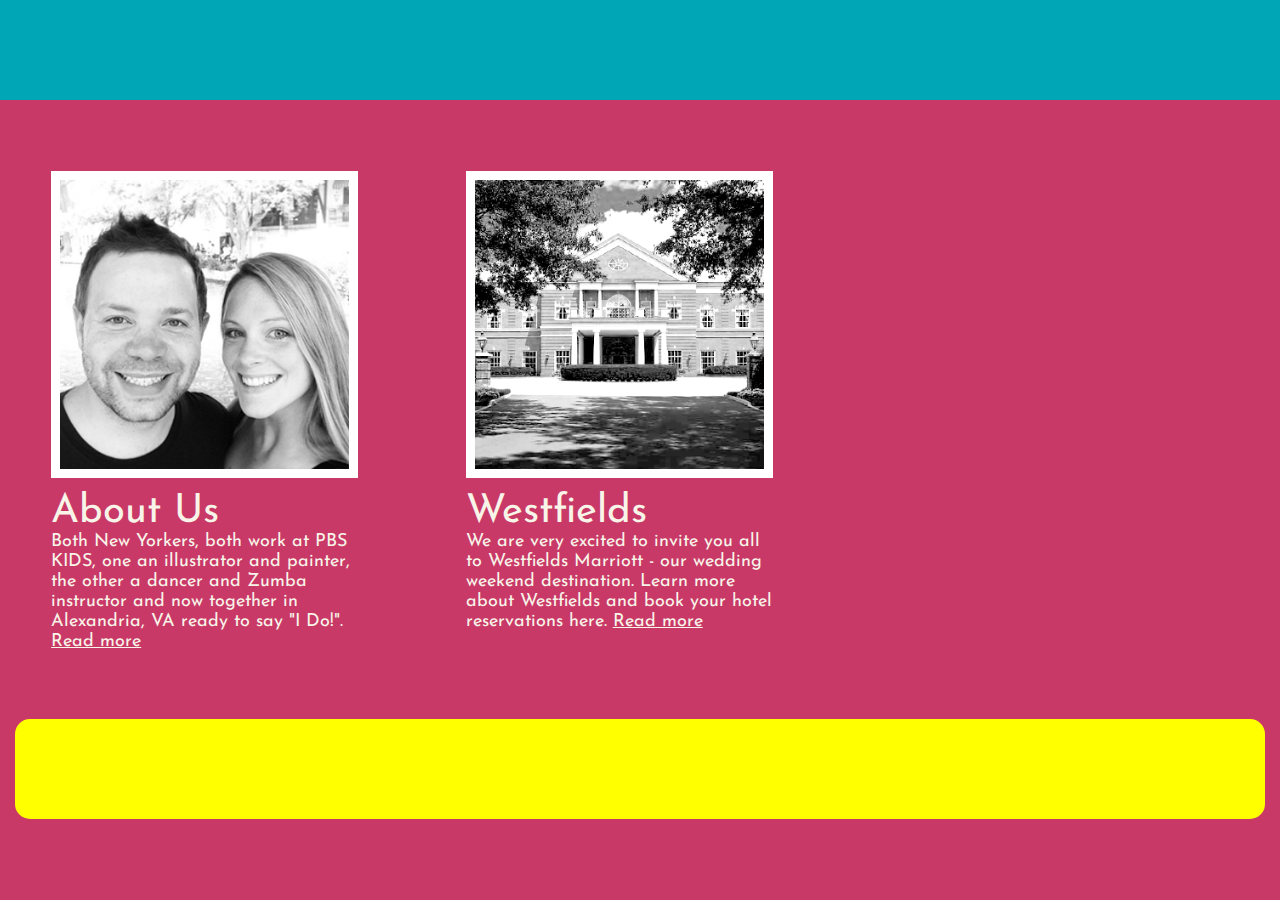
==== index.html @ 324f4593 "Add files via upload" ====
<!DOCTYPE html>
<html>
<head>
<meta http-equiv="Content-Type" content="text/html; charset=utf-8">
<meta name="description" content="" />
<meta name="keywords" content="" />
<meta name="author" content="Chris Bishop"
<meta name="robots" content="index, follow" />
	<!--[if IE]>
		<script src="http://html5shiv.googlecode.com/svn/trunk/html5.js"></script>
	<![endif]-->
	<meta name="viewport" content="width=device-width, initial-scale=1.0, maximum-scale=1.0, user-scalable=no" /> 
	<link rel="stylesheet" type="text/css" href="/media/css/reset.css"/>
	<link rel="stylesheet" type="text/css" href="/media/css/global.css"/>
	<link rel="stylesheet" type="text/css" href="/media/css/home.css"/>
	<link href='http://fonts.googleapis.com/css?family=Josefin+Sans:400,700' rel='stylesheet' type='text/css'>
	<link rel="stylesheet" href="/media/fonts/ss-social-regular.css" />
	<title>Chris Bishop & Shannon Vesik</title>

	<link href="/media/images/icons/apple-touch-icon.png" rel="apple-touch-icon" />
	<link href="/media/images/icons/apple-touch-icon-76x76.png" rel="apple-touch-icon" sizes="76x76" />
	<link href="/media/images/icons/apple-touch-icon-120x120.png" rel="apple-touch-icon" sizes="120x120" />
	<link href="/media/images/icons/apple-touch-icon-152x152.png" rel="apple-touch-icon" sizes="152x152" />
	<meta name="apple-mobile-web-app-title" content="Wedding">
	
	<meta property="og:title" content="Chris Bishop & Shannon Vesik">
	<meta property="og:description" content="Our wedding will be held Saturday, October 4th 2014 at St. Timothy Catholic Church in Chantilly, Virginia with the reception just down the street at Westfields Marriott.">
	<meta property="og:image" content="/media/images/icons/facebook_398x208.png">
	<meta property="og:image:type" content="image/png">
	<meta property="og:image:width" content="398">
	<meta property="og:image:height" content="208">

</head>

<body>

<aside>
	Quick Maps: <a href="http://maps.google.com/maps?safe=off&rlz=1C5CHFA_enUS568US568&espv=210&es_sm=91&bav=on.2,or.r_cp.r_qf.&bvm=bv.58187178,d.cWc&biw=1232&bih=742&um=1&ie=UTF-8&q=Westfields+Marriott+Washington+Dulles&fb=1&gl=us&hq=westfields+marriott&hnear=0x89b64d3e93a4abf1:0xd7f52686dbc1012c,Alexandria,+VA&cid=7774284855094670217&sa=X&ei=R7zIUv-lC8PlsASzs4LwDA&sqi=2&ved=0CMABEPwSMA4">hotel</a>
	<a href="http://maps.google.com/maps?safe=off&rlz=1C5CHFA_enUS568US568&espv=210&es_sm=91&bav=on.2,or.r_cp.r_qf.&biw=1232&bih=742&bvm=pv.xjs.s.en_US.EeLgqkzqnSg.O&um=1&ie=UTF-8&q=Saint+Timothy+Catholic+Church&fb=1&gl=us&hq=st+timothy+chantilly&cid=672902537237842886&sa=X&ei=YLzIUpLyJJDIsAT9_IGQDQ&ved=0CJcBEPwSMAk">church</a>
	<a href="http://maps.google.com/maps?rlz=1C5CHFA_enUS568US568&espv=210&es_sm=91&um=1&ie=UTF-8&q=The+Winery+At+La+Grange&fb=1&gl=us&hq=Winery+at+la+Grange&cid=4260665666927560346&sa=X&ei=6rvIUsLTJqbNsQT1ioGoDQ&ved=0CKgBEPwSMAs">winery</a>
</aside>

<header>
	<!--#include virtual="/media/includes/header.html" -->
</header>

<section id="us">
	<a href="/us"><img src="/media/images/home/bishops.png"></a>
	<h1>About Us</h1>
	<p>Both New Yorkers, both work at PBS KIDS, one an illustrator and painter, the other a dancer and Zumba instructor and now together in Alexandria, VA ready to say "I Do!". <a href="/us">Read more</a></p>
</section>
<section id="hotel">
	<a href="/venues"><img src="/media/images/home/hotel.png"></a>
	<h1>Westfields</h1>
	<p>We are very excited to invite you all to Westfields Marriott - our wedding weekend destination. Learn more about Westfields and book your hotel reservations here. <a href="/venues">Read more</a></p>
</section>
<section id="nav">
		<!--#include virtual="/media/includes/nav.html" -->
</section>

<footer>
	<!--#include virtual="/media/includes/footer.html" -->
</footer>

</body>

</html>
---- media/css/global.css ----
body
{
font-family: 'Josefin Sans', sans-serif;
}

p
{
font-size: 18px;
line-height: 20px;
}


a
{
color: inherit;
}

@media only screen and (max-width: 395px) {

	.expanded
	{
	display: none;
	}

}

/* --- HEADER --- */


header
{
text-align: center;
padding: 50px;
color: #F8F4E8;
margin: 0 0 20px 0;
}


header h2
{
font-size: 40px;
font-weight: 600;
padding: 0 0 20px 0;
}

@media only screen and (max-width: 600px) {

	header h2
	{
	font-size: 25px;
	}

}



/* --- FOOTER --- */

footer
{
padding: 50px;
text-align: center;
border-radius: 15px;
margin: 15px;
}

@media only screen and (max-width: 405px) {

	footer
	{
	padding: 25px;
	}

}

footer a
{
text-decoration: none;
}

footer h4
{
font-size: 30px;
}

@media only screen and (max-width: 405px) {

	footer h4
	{
	font-size: 25px;
	}

}
---- media/css/home.css ----
body
{
background: #C93968;
color: #F8F4E8;
}


/* --- HEADER --- */

header
{
background: #00A5B6;
}

header h1
{
font-size: 60px;
font-weight: 600;
letter-spacing: 6px;
}

@media only screen and (max-width: 600px) {

	header h1
	{
	font-size: 30px;
	padding: 0 0 15px 0;
	}

}

header img
{
width: 200px;
padding: 0 0 20px 0;
}

@media only screen and (max-width: 600px) {

	header img
	{
	width: 140px;
	}

}

header p
{
font-size: 22px;
line-height: 28px;
font-weight: 600;
max-width: 70%;
margin: 0 auto;
}

@media only screen and (max-width: 1090px) {

	header p
	{
	max-width: 100%;
	}

}

@media only screen and (max-width: 600px) {

	header p
	{
	font-size: 18px;
	line-height: 22px;
	}

}


header ul, header li
{
display: none;
}

/* --- MAIN --- */

section
{
text-align: left;
display: inline-block;
width: 24%;
vertical-align: top;
padding: 4%;
max-width: 600px;
margin: 0 auto;
}

@media only screen and (max-width: 750px) {


	section#nav
	{
	display: block;
	width: 80%;
	padding: 0 0 15px 0;
	}
	
	section#us,
	section#hotel
	{
	width: 40%;
	padding: 4%;
	}

}

@media only screen and (max-width: 395px) {

	section#us,
	section#hotel
	{
	display: block;
	width: 80%;
	padding: 0 0 40px 0;
	}
	
}

section h1
{
font-size: 40px;
}

@media only screen and (max-width: 781px) {

	section h1
	{
	font-size: 26px;
	}

}

section img
{
width: 94%;
padding: 3%;
background: white;
margin: 0 0 10px 0;
}

@media only screen and (max-width: 990px) {

	section img
	{
	max-width: 200px;
	}

}

section ul li
{
font-size: 40px;
border-bottom: white solid 1px;
margin: 0 0 20px 0;
padding: 0 0 10px 0;
text-align: center;
}

section ul li:last-child
{
border-bottom: none;
}

@media only screen and (max-width: 990px) {

	section ul li
	{
	font-size: 30px;
	}

}

section ul li.subnav
{
display: none;
}

section ul li a
{
text-decoration: none
}


/* --- FOOTER --- */

footer
{
background: yellow;
color: #101010;
}

/* --- QUICK MAPS --- */

aside
{
display: none;
}

@media only screen and (max-width: 395px) {

	aside
	{
	display: block;
	background: #F8F4E8;
	padding: 5px;
	text-align: center;
	color: black;
	}
	
}
---- media/fonts/ss-social-regular.css ----
@charset "UTF-8";

/*
* Symbolset
* www.symbolset.com
* Copyright © 2013 Oak Studios LLC
*
* Upload this file to your web server
* and place this within your <head> tags.
* <link href="webfonts/ss-social-regular.css" rel="stylesheet" />
*/

@font-face {
  font-family: "SSSocialRegular";
  src: url('ss-social-regular.eot');
  src: url('ss-social-regular.eot?#iefix') format('embedded-opentype'),
       url('ss-social-regular.woff') format('woff'),
       url('ss-social-regular.ttf')  format('truetype'),
       url('ss-social-regular.svg#SSSocialRegular') format('svg');
  font-weight: normal;
  font-style: normal;
}

/* This triggers a redraw in IE to Fix IE8's :before content rendering. */
html:hover [class^="ss-"]{-ms-zoom: 1;}

.ss-icon, .ss-icon.ss-social-regular,
[class^="ss-"]:before, [class*=" ss-"]:before,
[class^="ss-"].ss-social-regular:before, [class*=" ss-"].ss-social-regular:before,
[class^="ss-"].right:after, [class*=" ss-"].right:after,
[class^="ss-"].ss-social-regular.right:after, [class*=" ss-"].ss-social-regular.right:after {
  font-family: "SSSocialRegular";
  font-style: normal;
  font-weight: normal;
  text-decoration: none;
  text-rendering: optimizeLegibility;
  white-space: nowrap;
  /*-webkit-font-feature-settings: "liga"; Currently broken in Chrome >= v22. Falls back to text-rendering. Safari is unaffected. */
  -moz-font-feature-settings: "liga=1";
  -moz-font-feature-settings: "liga";
  -ms-font-feature-settings: "liga" 1;
  -o-font-feature-settings: "liga";
  font-feature-settings: "liga";
  -webkit-font-smoothing: antialiased;
}

[class^="ss-"].right:before,
[class*=" ss-"].right:before{display:none;content:'';}

.ss-facebook:before,.ss-facebook.right:after{content:''}.ss-twitter:before,.ss-twitter.right:after{content:''}.ss-linkedin:before,.ss-linkedin.right:after{content:''}.ss-googleplus:before,.ss-googleplus.right:after{content:''}.ss-appdotnet:before,.ss-appdotnet.right:after{content:''}.ss-zerply:before,.ss-zerply.right:after{content:''}.ss-reddit:before,.ss-reddit.right:after{content:''}.ss-steam:before,.ss-steam.right:after{content:''}.ss-tumblr:before,.ss-tumblr.right:after{content:''}.ss-wordpress:before,.ss-wordpress.right:after{content:''}.ss-blogger:before,.ss-blogger.right:after{content:''}.ss-posterous:before,.ss-posterous.right:after{content:''}.ss-quora:before,.ss-quora.right:after{content:''}.ss-youtube:before,.ss-youtube.right:after{content:''}.ss-vimeo:before,.ss-vimeo.right:after{content:''}.ss-vine:before,.ss-vine.right:after{content:''}.ss-letterboxd:before,.ss-letterboxd.right:after{content:''}.ss-flickr:before,.ss-flickr.right:after{content:''}.ss-instagram:before,.ss-instagram.right:after{content:''}.ss-500px:before,.ss-500px.right:after{content:''}.ss-etsy:before,.ss-etsy.right:after{content:''}.ss-pinterest:before,.ss-pinterest.right:after{content:''}.ss-svpply:before,.ss-svpply.right:after{content:''}.ss-readmill:before,.ss-readmill.right:after{content:''}.ss-dropbox:before,.ss-dropbox.right:after{content:''}.ss-pinboard:before,.ss-pinboard.right:after{content:''}.ss-delicious:before,.ss-delicious.right:after{content:''}.ss-dribbble:before,.ss-dribbble.right:after{content:''}.ss-behance:before,.ss-behance.right:after{content:''}.ss-github:before,.ss-github.right:after{content:''}.ss-octocat:before,.ss-octocat.right:after{content:''}.ss-stackoverflow:before,.ss-stackoverflow.right:after{content:''}.ss-paypal:before,.ss-paypal.right:after{content:''}.ss-kickstarter:before,.ss-kickstarter.right:after{content:''}.ss-foursquare:before,.ss-foursquare.right:after{content:''}.ss-yelp:before,.ss-yelp.right:after{content:''}.ss-skype:before,.ss-skype.right:after{content:''}.ss-rdio:before,.ss-rdio.right:after{content:''}.ss-spotify:before,.ss-spotify.right:after{content:''}.ss-lastfm:before,.ss-lastfm.right:after{content:''}.ss-soundcloud:before,.ss-soundcloud.right:after{content:''}.ss-link:before,.ss-link.right:after{content:'🔗'}.ss-phone:before,.ss-phone.right:after{content:'📞'}.ss-mail:before,.ss-mail.right:after{content:'✉'}.ss-like:before,.ss-like.right:after{content:'👍'}.ss-rss:before,.ss-rss.right:after{content:''}.ss-share:before,.ss-share.right:after{content:''}.ss-apple:before,.ss-apple.right:after{content:''}.ss-microsoft:before,.ss-microsoft.right:after{content:''}.ss-windows:before,.ss-windows.right:after{content:''}.ss-android:before,.ss-android.right:after{content:''}.ss-blackberry:before,.ss-blackberry.right:after{content:''}

/* Legacy */
.ss-fivehundredpx:before,.ss-fivehundredpx.right:after{content:''}
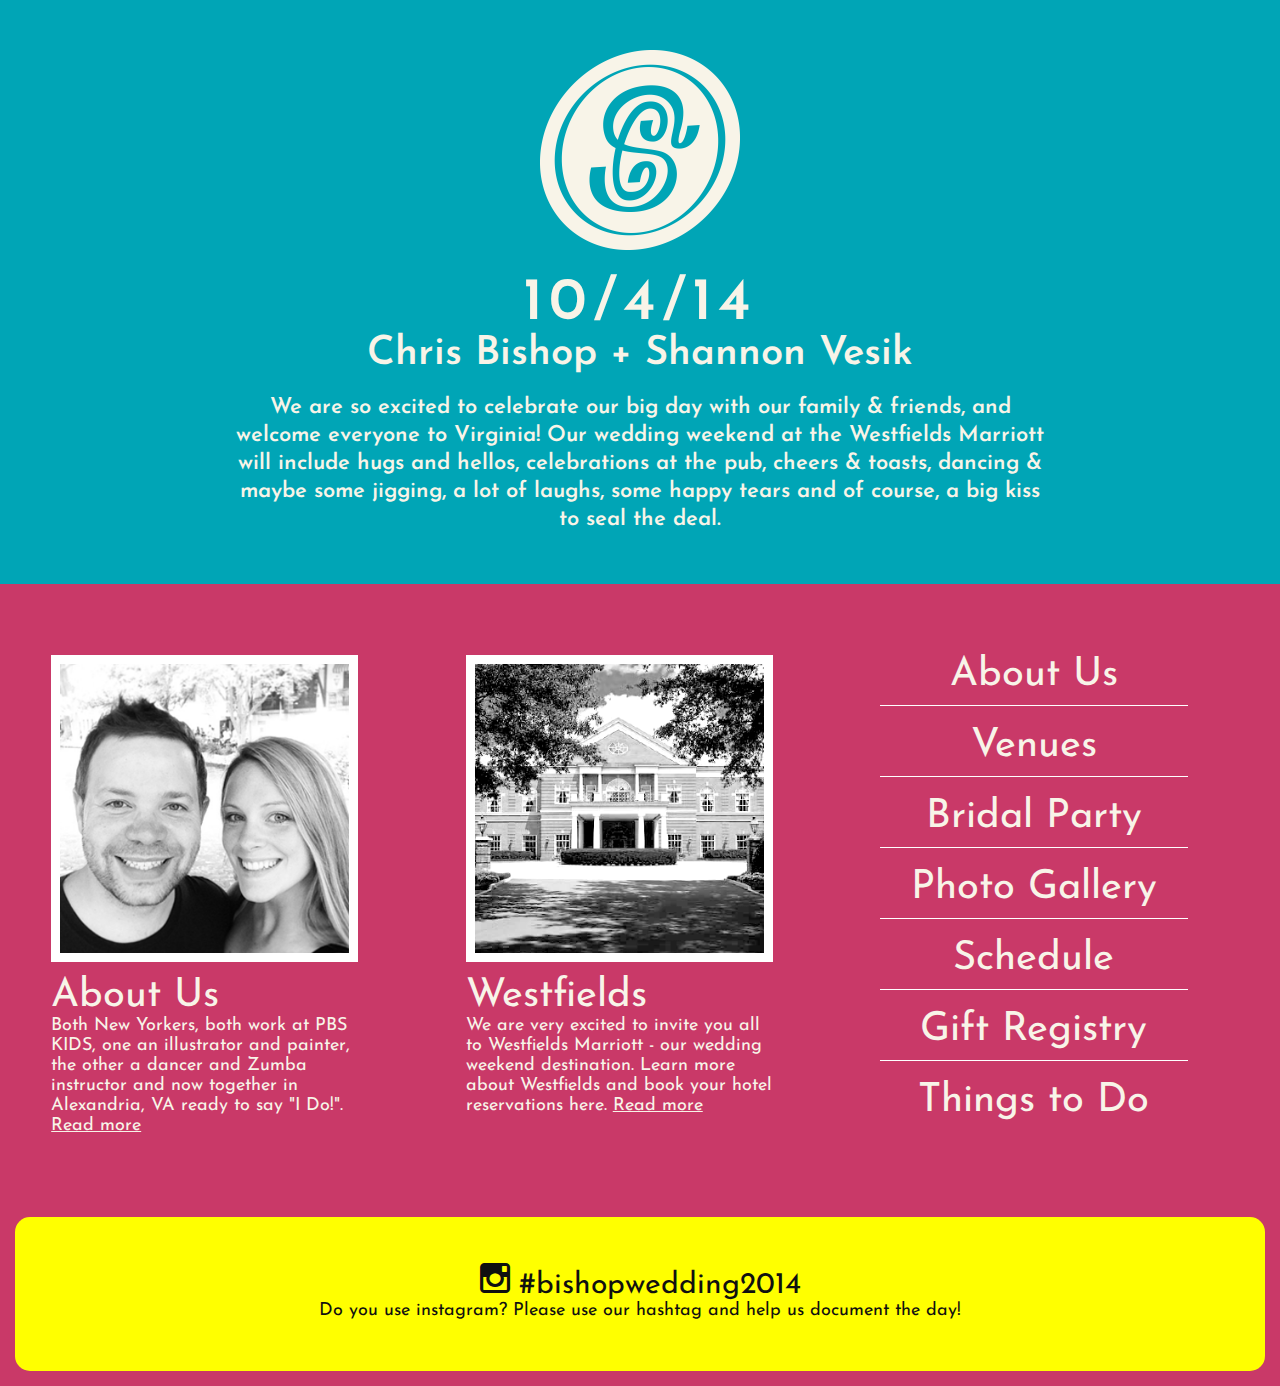
==== commit 949c9bd8: "Add files via upload" ====
--- a/index.html
+++ b/index.html
@@ -4,7 +4,7 @@
 <meta http-equiv="Content-Type" content="text/html; charset=utf-8">
 <meta name="description" content="" />
 <meta name="keywords" content="" />
-<meta name="author" content="Chris Bishop"
+<meta name="author" content="Chris Bishop" />
 <meta name="robots" content="index, follow" />
 	<!--[if IE]>
 		<script src="http://html5shiv.googlecode.com/svn/trunk/html5.js"></script>
@@ -41,8 +41,21 @@
 </aside>
 
 <header>
-	<!--#include virtual="/media/includes/header.html" -->
-</header>
+	<a href="/"><img src="/media/images/global/logo.png"></a>
+	<h1>10/4/14</h1>
+	<h2>Chris&nbsp;Bishop + Shannon&nbsp;Vesik</h2>
+	<p>We are so excited to celebrate our big day with our family &amp; friends, and welcome everyone to Virginia!<span class="expanded"> Our wedding weekend at the Westfields Marriott will include hugs and hellos, celebrations at the pub, cheers &amp; toasts, dancing &amp; maybe some jigging, a lot of laughs, some happy tears and of course, a big kiss to seal the deal.</span><p>
+<ul>
+	<li class="subnav"><a href="/">Home</a></li>
+	<li><a href="/us">About Us</a></li>
+	<li><a href="/venues">Venues</a></li>
+	<li><a href="/bridalparty">Bridal Party</a></li>
+	<li><a href="/photogallery">Photo Gallery</a></li>
+	<li><a href="/schedule">Schedule</a></li>
+	<li><a href="/registry">Gift Registry</a></li>
+	<li><a href="/thingstodo">Things to Do</a></li>
+
+</ul></header>
 
 <section id="us">
 	<a href="/us"><img src="/media/images/home/bishops.png"></a>
@@ -55,12 +68,21 @@
 	<p>We are very excited to invite you all to Westfields Marriott - our wedding weekend destination. Learn more about Westfields and book your hotel reservations here. <a href="/venues">Read more</a></p>
 </section>
 <section id="nav">
-		<!--#include virtual="/media/includes/nav.html" -->
-</section>
+	<ul>
+	<li class="subnav"><a href="/">Home</a></li>
+	<li><a href="/us">About Us</a></li>
+	<li><a href="/venues">Venues</a></li>
+	<li><a href="/bridalparty">Bridal Party</a></li>
+	<li><a href="/photogallery">Photo Gallery</a></li>
+	<li><a href="/schedule">Schedule</a></li>
+	<li><a href="/registry">Gift Registry</a></li>
+	<li><a href="/thingstodo">Things to Do</a></li>
+
+</ul></section>
 
 <footer>
-	<!--#include virtual="/media/includes/footer.html" -->
-</footer>
+<h4><i class="ss-icon">&#xF641;</i> <a href="https://www.instagram.com/explore/tags/bishopwedding2014/">#bishopwedding2014</a></h4>
+<p>Do you use instagram? Please use our hashtag and help us document the day!</p></footer>
 
 </body>
 
